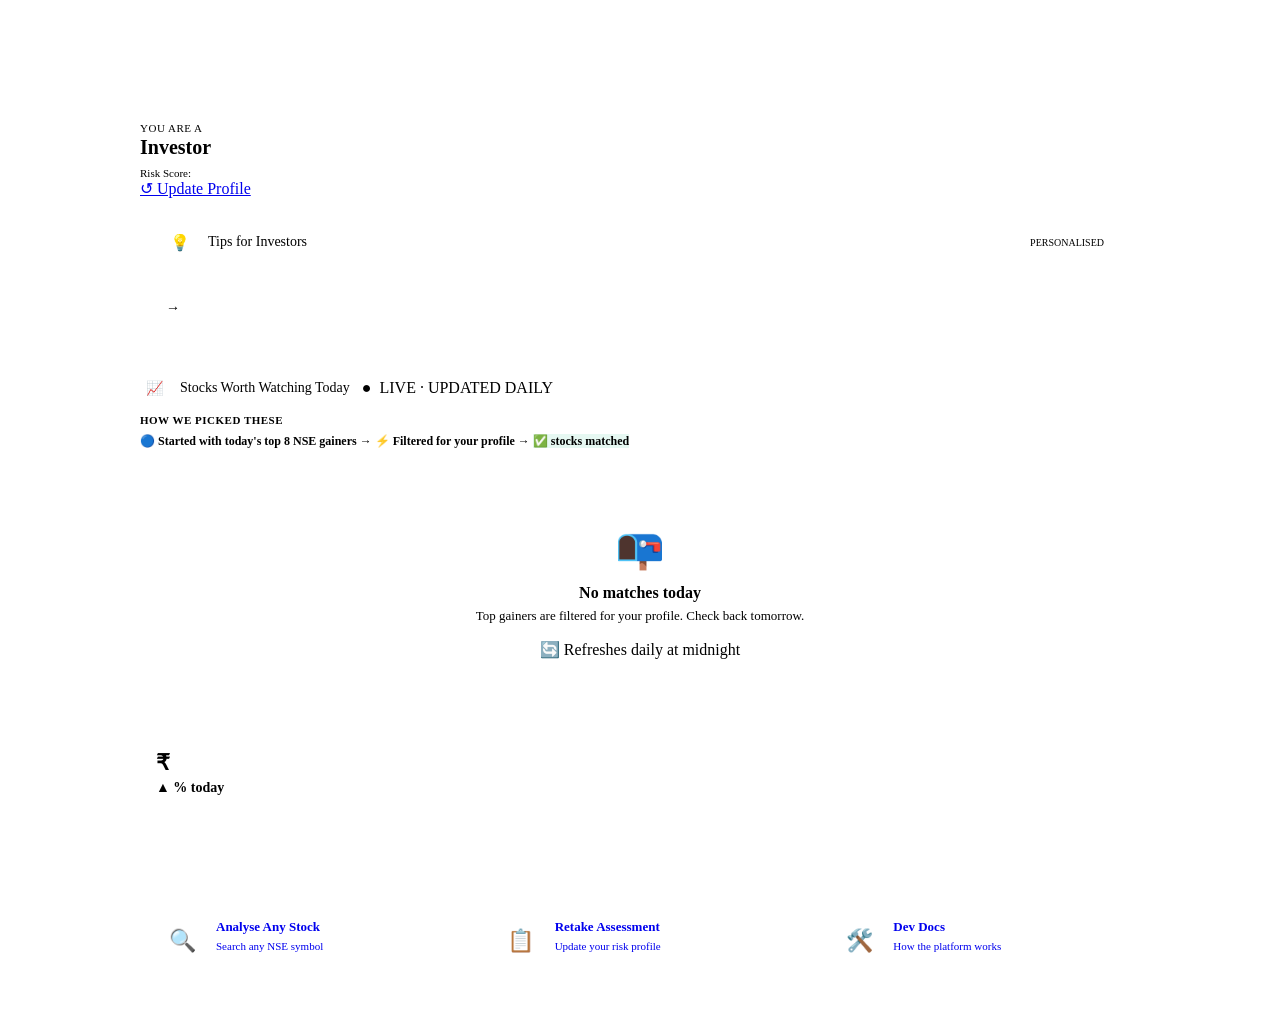
==== src/main/resources/templates/dashboard.html @ 60f3e561 "Pushed" ====
<!DOCTYPE html>
<html xmlns:th="http://www.thymeleaf.org"
      th:replace="~{layout :: html(pageTitle='Dashboard', currentPage='dashboard', content=~{::main})}">
<body>
<main>
<div style="padding: 24px 32px; max-width: 1000px; margin: 0 auto; display: flex; flex-direction: column; gap: 8px;">

<style>
  /* Pulse animation for gauge */
  @keyframes pulseRing {
    0% { transform: scale(1); opacity: 0.5; }
    100% { transform: scale(1.3); opacity: 0; }
  }
  
  /* Update Profile button hover */
  .sf-update-btn {
    transition: all 0.2s ease;
  }
  .sf-update-btn:hover {
    box-shadow: 0 0 10px var(--categoryColor, var(--primary));
  }
  .sf-update-btn:hover .spin-icon {
    display: inline-block;
    animation: spinIcon 1s linear infinite;
  }
  @keyframes spinIcon { 100% { transform: rotate(360deg); } }

  /* Tip row hover */
  .sf-tip-row {
    border-left: 2px solid transparent;
    border-bottom: 1px solid var(--border-light);
    transition: background-color 0.2s ease, border-left-color 0.2s ease;
  }
  .sf-tip-row:last-child {
    border-bottom: none;
  }
  .sf-tip-row:hover {
    border-left-color: var(--primary);
    background-color: var(--bg-surface) !important;
  }
  
  /* Blinking Live Dot */
  @keyframes blinkDot {
    0% { opacity: 1; }
    50% { opacity: 0.3; }
    100% { opacity: 1; }
  }
  .live-dot {
    display: inline-block;
    color: var(--green);
    animation: blinkDot 1.5s infinite;
    margin-right: 4px;
  }

  /* Stock Card Hover */
  .sf-stock-card {
    transition: transform 0.2s ease, box-shadow 0.2s ease, border-color 0.2s ease;
  }
  .sf-stock-card:hover {
    transform: translateY(-3px);
  }

  /* Quick Action Hover */
  .sf-quick-action {
    transition: all 0.2s ease;
    position: relative;
    overflow: hidden;
  }
  .sf-quick-action:hover {
    background-color: var(--bg-surface);
  }
  .sf-quick-action .action-arrow {
    position: absolute;
    bottom: 12px;
    right: 12px;
    opacity: 0;
    transform: translateX(-10px);
    transition: all 0.2s ease;
    font-weight: 800;
  }
  .sf-quick-action:hover .action-arrow {
    opacity: 1;
    transform: translateX(0);
  }

  /* Responsive grids */
  @media (max-width: 768px) {
    .sf-quick-actions-grid, .sf-stocks-grid {
      grid-template-columns: 1fr !important;
    }
  }
</style>

  <!-- ── A. PROFILE SUMMARY BAR ── -->
  <div class="sf-card" th:style="'display:flex; align-items:center; gap:20px; border-color: var(--categoryColor, var(--primary)); margin-bottom:28px; position:relative; overflow:hidden; background: radial-gradient(circle at 50px 50px, color-mix(in srgb, var(--categoryColor, var(--primary)) 15%, transparent), transparent 70%), var(--bg-surface);'">

    <!-- Score gauge (large doughnut with pulse) -->
    <div style="position:relative; width:90px; height:90px; flex-shrink:0; display:flex; align-items:center; justify-content:center;">
      <!-- Pulse Ring -->
      <div style="position:absolute; inset:0; border-radius:50%; background-color: var(--categoryColor, var(--primary)); animation: pulseRing 3s infinite; z-index:0;"></div>
      <!-- Canvas -->
      <canvas id="miniGauge" width="90" height="90" th:style="'position:relative; z-index:1; filter: drop-shadow(0 0 8px color-mix(in srgb, var(--categoryColor, var(--primary)) 40%, transparent));'"></canvas>
      <div style="position:absolute; inset:0; display:flex; flex-direction:column;
           align-items:center; justify-content:center; z-index:2;">
        <span style="font-size:22px; font-weight:900;
              color: var(--categoryColor, var(--primary))"
              th:text="${profile.score}"></span>
      </div>
    </div>

    <!-- Profile text -->
    <div style="flex:1; z-index:1;">
      <div style="font-size:11px; color:var(--text-muted); margin-bottom:2px; text-transform:uppercase; letter-spacing:0.5px;">
        YOU ARE A
      </div>
      <div style="font-size:20px; font-weight:800; color:var(--categoryColor, var(--primary)); text-transform:capitalize; margin-bottom: 8px;">
        <span th:text="${profile.category}"></span> Investor
      </div>
      <div style="display:flex; align-items:center; gap:8px;">
        <div style="font-size:11px; color:var(--text-muted);">
          Risk Score: <strong th:text="${profile.score} + ' / 100'"></strong>
        </div>
        <!-- Mini progress bar -->
        <div style="width:80px; height:4px; background:var(--bg-surface-2); border-radius:2px; overflow:hidden;">
          <div th:style="'height:100%; width:' + ${profile.score} + '%; background:var(--categoryColor, var(--primary));'"></div>
        </div>
      </div>
    </div>

    <!-- Update link -->
    <a href="/risk-profile" class="sf-update-btn"
       th:style="'font-size:11px; color:var(--categoryColor, var(--primary)); text-decoration:none; border:1px solid var(--categoryColor, var(--primary)); border-radius:7px; padding:8px 16px; white-space:nowrap; z-index:1;'">
      <span class="spin-icon">↺</span> Update Profile
    </a>
  </div>

  <!-- ── B. PERSONALISED TIPS ── -->
  <div class="sf-card" style="border-color:var(--blue); margin-bottom:28px; padding:0; overflow:hidden;">
    <div style="display:flex; align-items:center; gap:12px; margin-bottom:0; padding:20px 24px; border-bottom:1px solid var(--border-light);">
      <div style="width:32px; height:32px; border-radius:8px; background:linear-gradient(135deg, var(--blue), color-mix(in srgb, var(--blue) 50%, transparent)); display:flex; align-items:center; justify-content:center; font-size:16px;">
        💡
      </div>
      <div class="sf-card-label" style="margin-bottom:0; font-size:14px;">
        Tips for <span th:text="${profile.category}"></span> Investors
      </div>
      <span class="sf-badge sf-badge-primary" style="padding:6px 12px; font-size:10px; box-shadow: 0 0 8px color-mix(in srgb, var(--blue) 30%, transparent); margin-left:auto;">PERSONALISED</span>
    </div>

    <div style="padding: 10px 0;">
      <div th:each="tip, stat : ${tips}" class="sf-tip-row"
           style="display:flex; align-items:flex-start; gap:12px; padding:12px 24px;"
           th:styleappend="${stat.even} ? 'background:var(--bg-base)' : 'background:var(--bg-surface-2)'">
        <span style="color:var(--primary); font-weight:800; font-size:14px; flex-shrink:0;">→</span>
        <span style="font-size:13px; color:var(--text); line-height:1.6;"
              th:text="${tip}"></span>
      </div>
    </div>
  </div>

  <!-- ── C. STOCK RECOMMENDATIONS ── -->
  <div class="sf-card" style="border-color:var(--green); margin-bottom:28px;">
    <div style="display:flex; align-items:center; justify-content:space-between; margin-bottom:12px;">
      <div style="display:flex; align-items:center; gap:12px;">
        <div style="width:28px; height:28px; border-radius:6px; background:linear-gradient(135deg, var(--green), color-mix(in srgb, var(--green) 30%, transparent)); display:flex; align-items:center; justify-content:center; font-size:14px;">
          📈
        </div>
        <div class="sf-card-label" style="margin-bottom:0; font-size:14px;">
          Stocks Worth Watching Today
        </div>
        <span class="sf-badge sf-badge-green"><span class="live-dot">●</span> LIVE · UPDATED DAILY</span>
      </div>
    </div>

    <!-- How we picked these flow -->
    <div style="margin-bottom: 20px; padding-bottom: 16px; border-bottom: 1px solid var(--border-light);">
      <div style="font-size: 11px; font-weight: 700; color: var(--text-muted); text-transform: uppercase; margin-bottom: 8px; letter-spacing: 0.5px;">How we picked these</div>
      <div class="d-flex align-items-center gap-2 flex-wrap" style="font-size: 12px; font-weight: 600;">
         <span class="sf-badge" style="background: var(--bg-surface-2); color: var(--text);">🔵 Started with today's top 8 NSE gainers</span>
         <span style="color: var(--text-muted);">→</span>
         <span class="sf-badge" style="background: var(--bg-surface-2); color: var(--text);">⚡ Filtered for your <span th:text="${profile.category}"></span> profile</span>
         <span style="color: var(--text-muted);">→</span>
         <span class="sf-badge" style="background: rgba(16, 185, 129, 0.1); color: var(--green);">✅ <span th:text="${#lists.size(recommended)}"></span> stocks matched</span>
      </div>
    </div>

    <!-- Empty state -->
    <div th:if="${#lists.isEmpty(recommended)}" style="border:1px dashed var(--border); border-radius:12px; padding:40px 20px; text-align:center; background:var(--bg-base); margin:20px 0;">
      <div style="font-size:40px; margin-bottom:12px;">📭</div>
      <div style="font-size:16px; font-weight:800; color:var(--text); margin-bottom:6px;">No matches today</div>
      <div style="font-size:13px; color:var(--text-muted); margin-bottom:16px;">Top gainers are filtered for your <span th:text="${profile.category}"></span> profile. Check back tomorrow.</div>
      <span class="sf-badge" style="background:var(--bg-surface-2); color:var(--text-muted);">🔄 Refreshes daily at midnight</span>
    </div>

    <!-- Stock grid -->
    <div th:if="${not #lists.isEmpty(recommended)}" class="sf-stocks-grid"
         style="display:grid; grid-template-columns:repeat(auto-fill, minmax(240px,1fr)); gap:16px;">

      <div th:each="stock : ${recommended}" class="sf-stock-card"
           style="background:var(--bg-base); border:1px solid var(--border-light);
                  border-top: 3px solid transparent; border-radius:10px; padding:16px; position:relative;"
           th:styleappend="${stock.compatibilityLabel == 'Good Match'} ? 'border-top-color:var(--green);' : 'border-top-color:var(--yellow);'"
           th:attr="onmouseover=${stock.compatibilityLabel == 'Good Match'} ? 'this.style.boxShadow=\'0 4px 12px color-mix(in srgb, var(--green) 20%, transparent)\'' : 'this.style.boxShadow=\'0 4px 12px color-mix(in srgb, var(--yellow) 20%, transparent)\''"
           onmouseout="this.style.boxShadow='none'">

        <!-- Compatibility badge absolute top right -->
        <span th:classappend="${stock.compatibilityLabel == 'Good Match'} ? 'sf-badge-green' : 'sf-badge-yellow'"
              class="sf-badge" style="position:absolute; top:12px; right:12px; font-size:9px; padding:4px 8px;"
              th:text="${stock.compatibilityLabel}"></span>

        <!-- Symbol -->
        <div style="font-size:16px; font-weight:800; color:var(--text); margin-bottom:12px;">
          <span th:text="${stock.symbol}"></span>
        </div>

        <!-- Price -->
        <div style="font-size:22px; font-weight:900; color:var(--text); margin-bottom:4px;">
          ₹<span th:text="${#numbers.formatDecimal(stock.price, 1, 2)}"></span>
        </div>

        <!-- Change % -->
        <div style="font-size:14px; font-weight:700; color:var(--green); margin-bottom:12px;">
          ▲ <span th:text="${#numbers.formatDecimal(stock.changePercent, 1, 2)}"></span>% today
        </div>

        <!-- Volatility badge -->
        <div style="margin-bottom:16px;">
          <span th:classappend="${stock.volatilityLabel == 'Low'} ? 'sf-badge-green'
                               : (${stock.volatilityLabel == 'Medium'} ? 'sf-badge-yellow'
                                                                       : 'sf-badge-red')"
                class="sf-badge" style="font-size:9px;"
                th:text="${stock.volatilityLabel + ' Volatility'}"></span>
        </div>

        <!-- CTA -->
        <a th:href="@{/stock/analyse(symbol=${stock.symbol})}"
           style="display:block; text-align:center; font-size:12px; font-weight:700;
                  color:white; background:var(--btn-gradient);
                  border-radius:8px; padding:10px; text-decoration:none;">
          Analyse This Stock →
        </a>
      </div>
    </div>
  </div>

  <!-- ── D. QUICK ACTIONS ── -->
  <div class="sf-quick-actions-grid" style="display:grid; grid-template-columns:repeat(3,1fr); gap:16px;">
    <a href="/stock-analysis" style="text-decoration:none;">
      <div class="sf-card sf-quick-action" style="padding:20px; cursor:pointer;"
           onmouseover="this.style.borderColor='var(--primary)'"
           onmouseout="this.style.borderColor='var(--border-light)'">
        <div style="display:flex; align-items:flex-start; gap:12px;">
          <div style="width:44px; height:44px; border-radius:10px; background:color-mix(in srgb, var(--primary) 15%, transparent); display:flex; align-items:center; justify-content:center; font-size:22px; flex-shrink:0;">
            🔍
          </div>
          <div>
            <div style="font-size:13px; font-weight:800; color:var(--text); margin-bottom:4px;">
              Analyse Any Stock
            </div>
            <div style="font-size:11px; color:var(--text-muted); line-height:1.4;">
              Search any NSE symbol
            </div>
          </div>
        </div>
        <span class="action-arrow" style="color:var(--primary);">→</span>
      </div>
    </a>

    <a href="/risk-profile" style="text-decoration:none;">
      <div class="sf-card sf-quick-action" style="padding:20px; cursor:pointer;"
           onmouseover="this.style.borderColor='var(--blue)'"
           onmouseout="this.style.borderColor='var(--border-light)'">
        <div style="display:flex; align-items:flex-start; gap:12px;">
          <div style="width:44px; height:44px; border-radius:10px; background:color-mix(in srgb, var(--blue) 15%, transparent); display:flex; align-items:center; justify-content:center; font-size:22px; flex-shrink:0;">
            📋
          </div>
          <div>
            <div style="font-size:13px; font-weight:800; color:var(--text); margin-bottom:4px;">
              Retake Assessment
            </div>
            <div style="font-size:11px; color:var(--text-muted); line-height:1.4;">
              Update your risk profile
            </div>
          </div>
        </div>
        <span class="action-arrow" style="color:var(--blue);">→</span>
      </div>
    </a>

    <a href="/dev-docs" style="text-decoration:none;">
      <div class="sf-card sf-quick-action" style="padding:20px; cursor:pointer;"
           onmouseover="this.style.borderColor='var(--green)'"
           onmouseout="this.style.borderColor='var(--border-light)'">
        <div style="display:flex; align-items:flex-start; gap:12px;">
          <div style="width:44px; height:44px; border-radius:10px; background:color-mix(in srgb, var(--green) 15%, transparent); display:flex; align-items:center; justify-content:center; font-size:22px; flex-shrink:0;">
            🛠️
          </div>
          <div>
            <div style="font-size:13px; font-weight:800; color:var(--text); margin-bottom:4px;">
              Dev Docs
            </div>
            <div style="font-size:11px; color:var(--text-muted); line-height:1.4;">
              How the platform works
            </div>
          </div>
        </div>
        <span class="action-arrow" style="color:var(--green);">→</span>
      </div>
    </a>
  </div>

</div>

<!-- Mini gauge chart script & Dynamic Category Color -->
<script th:inline="javascript">
  const score = /*[[${profile.score}]]*/ 50;
  const category = /*[[${profile.category}]]*/ 'Moderate';
  let colorVar = '--primary';
  if (category === 'Conservative') { colorVar = '--green'; }
  else if (category === 'Moderate') { colorVar = '--yellow'; }
  else if (category === 'Aggressive') { colorVar = '--red'; }
  
  // Set CSS variable on the main wrapper
  document.querySelector('.sf-card').parentElement.style.setProperty('--categoryColor', `var(${colorVar})`);

  const colorHex = category === 'Conservative' ? '#10b981'
                 : category === 'Moderate'     ? '#f59e0b' : '#ef4444';
  const ctx = document.getElementById('miniGauge').getContext('2d');
  new Chart(ctx, {
    type: 'doughnut',
    data: {
      datasets: [{
        data: [score, 100 - score],
        backgroundColor: [colorHex, '#1f2937'],
        borderWidth: 0,
      }]
    },
    options: {
      cutout: '76%',
      plugins: { legend: { display: false }, tooltip: { enabled: false } },
      events: []
    }
  });
</script>
</main>
</body>
</html>
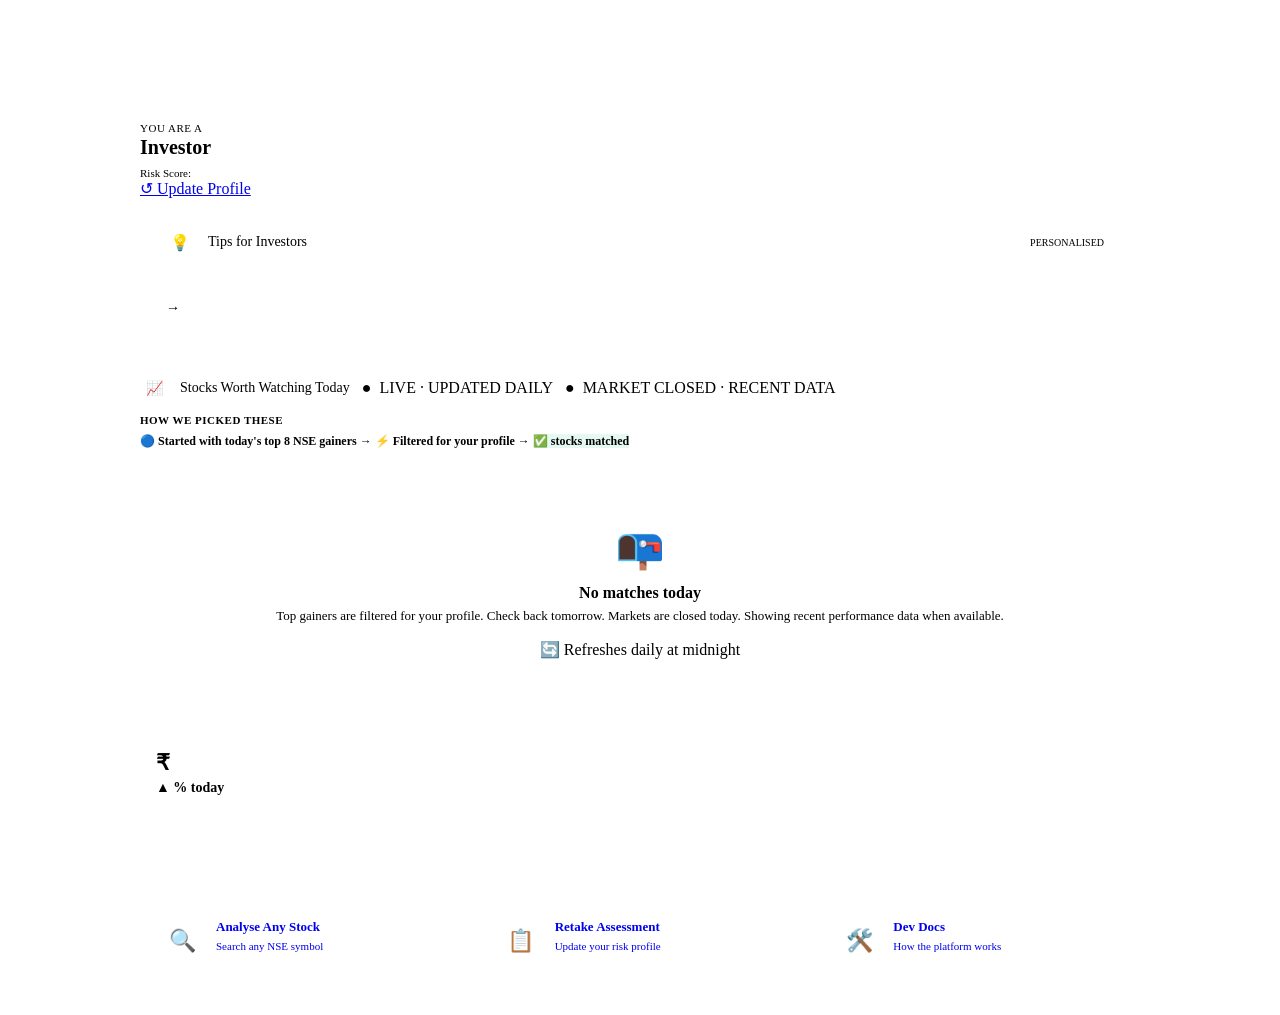
==== commit d3bfd780: "Updated" ====
--- a/src/main/resources/templates/dashboard.html
+++ b/src/main/resources/templates/dashboard.html
@@ -167,7 +167,8 @@
         <div class="sf-card-label" style="margin-bottom:0; font-size:14px;">
           Stocks Worth Watching Today
         </div>
-        <span class="sf-badge sf-badge-green"><span class="live-dot">●</span> LIVE · UPDATED DAILY</span>
+        <span th:if="${!isWeekend}" class="sf-badge sf-badge-green"><span class="live-dot">●</span> LIVE · UPDATED DAILY</span>
+        <span th:if="${isWeekend}"  class="sf-badge sf-badge-yellow"><span class="live-dot">●</span> MARKET CLOSED · RECENT DATA</span>
       </div>
     </div>
 
@@ -187,7 +188,10 @@
     <div th:if="${#lists.isEmpty(recommended)}" style="border:1px dashed var(--border); border-radius:12px; padding:40px 20px; text-align:center; background:var(--bg-base); margin:20px 0;">
       <div style="font-size:40px; margin-bottom:12px;">📭</div>
       <div style="font-size:16px; font-weight:800; color:var(--text); margin-bottom:6px;">No matches today</div>
-      <div style="font-size:13px; color:var(--text-muted); margin-bottom:16px;">Top gainers are filtered for your <span th:text="${profile.category}"></span> profile. Check back tomorrow.</div>
+      <div style="font-size:13px; color:var(--text-muted); margin-bottom:16px;">
+        <span th:if="${!isWeekend}">Top gainers are filtered for your <span th:text="${profile.category}"></span> profile. Check back tomorrow.</span>
+        <span th:if="${isWeekend}">Markets are closed today. Showing recent performance data when available.</span>
+      </div>
       <span class="sf-badge" style="background:var(--bg-surface-2); color:var(--text-muted);">🔄 Refreshes daily at midnight</span>
     </div>
 
